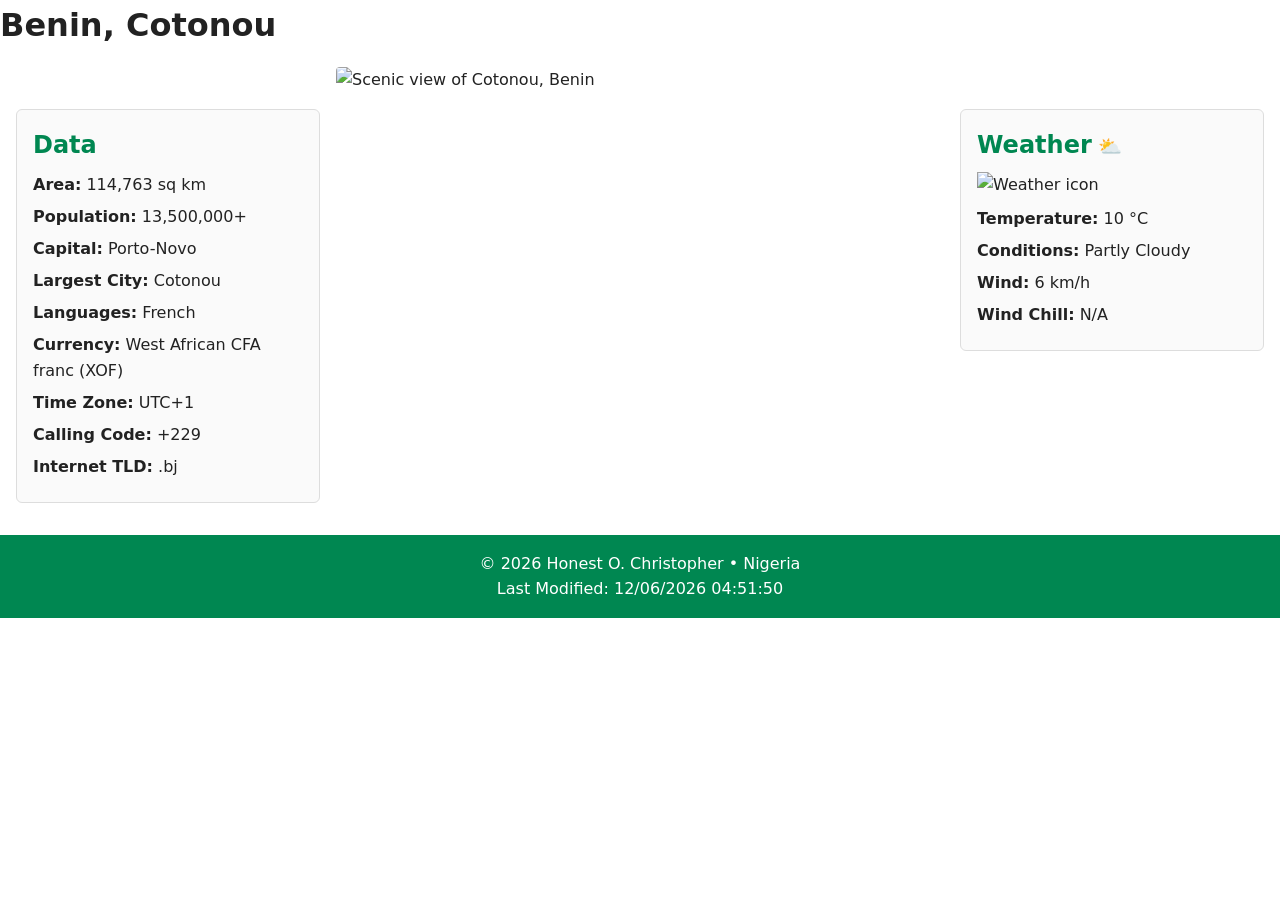
==== place.html @ bde8052c "week 3 assignment" ====
<!DOCTYPE html>
<html lang="en">
<head>
    <meta charset="UTF-8">
    <meta name="viewport" content="width=device-width, initial-scale=1.0">
    <title>Benin, Cotonou</title>
    <meta name="description" content="">
    <meta name="author" content="Oseghale C.H">
    <link rel="stylesheet" href="styles/place.css">
    <script src="scripts/place.js" defer></script>
</head>
<body>
    <h1>Benin, Cotonou</h1>

    <main class="layout">
        <!--Hero Image-->
        <div class="hero">
            <picture>
                <source srcset="images/" media="(min-width: 768px)">
                <img src="images/cotonou.webp" alt="Scenic view of Cotonou, Benin">
            </picture>
        </div>

        <!-- Data Section -->
        <section class="data">
            <h2>Data</h2>
            <ul>
                <li><strong>Area:</strong> 114,763 sq km</li>
                <li><strong>Population:</strong> 13,500,000+</li>
                <li><strong>Capital:</strong> Porto-Novo</li>
                <li><strong>Largest City:</strong> Cotonou</li>
                <li><strong>Languages:</strong> French</li>
                <li><strong>Currency:</strong>  West African CFA franc (XOF)</li>
                <li><strong>Time Zone:</strong> UTC+1</li>
                <li><strong>Calling Code:</strong> +229</li>
                <li><strong>Internet TLD:</strong> .bj</li>
            </ul>
        </section>

        <!-- Weather Section -->
        <section class="weather">
            <h2>Weather</h2>
            <img src="images/weather.svg" alt="Weather icon" class="weather-icon">
            <ul>
                <li><strong>Temperature:</strong> <span id="temp">10</span> °C</li>
                <li><strong>Conditions:</strong> Partly Cloudy</li>
                <li><strong>Wind:</strong> <span id="speed">6</span> km/h</li>
                <li><strong>Wind Chill:</strong> <span id="windchill"></span></li>
            </ul>
        </section>
</main>

<footer>
  <p>&copy; <span id="year"></span> Honest O. Christopher • Nigeria</p>
  <p>Last Modified: <span id="lastModified"></span></p>
</footer>
    
</body>
</html>
---- styles/place.css ----
:root {
  --primary: #008751;
  --secondary: #ffffff;
  --accent: #fcd116;
  --text: #222;
}

* {
  box-sizing: border-box;
  margin: 0;
  padding: 0;
}

body {
  font-family: system-ui, sans-serif;
  background: var(--secondary);
  color: var(--text);
  line-height: 1.6;
}

header {
  background: var(--primary);
  color: white;
  text-align: center;
  padding: 1rem;
}

.layout {
  display: grid;
  gap: 1rem;
  padding: 1rem;
}

.hero img {
  width: 100%;
  height: auto;
  display: block;
  border-radius: 4px;
}

.data, .weather {
  border: 1px solid #ddd;
  padding: 1rem;
  border-radius: 6px;
  background: #fafafa;
}

.data h2, .weather h2 {
  margin-bottom: 0.5rem;
  color: var(--primary);
}

.data ul, .weather ul {
  list-style: none;
}

.data li, .weather li {
  margin-bottom: 0.4rem;
}

.weather-icon {
  width: 50px;
  height: auto;
  margin-bottom: 0.5rem;
}

/* pseudo-element for large view */
@media (min-width: 768px) {
  .layout {
    grid-template-columns: 1fr 2fr 1fr;
    align-items: start;
  }

  .hero {
    grid-column: 2 / 3;
  }

  .data {
    grid-column: 1 / 2;
  }

  .weather {
    grid-column: 3 / 4;
  }

  .weather h2::after {
    content: " ⛅";
    font-size: 1.2rem;
  }
}

footer {
  background: var(--primary);
  color: white;
  text-align: center;
  padding: 1rem;
  margin-top: 1rem;
}
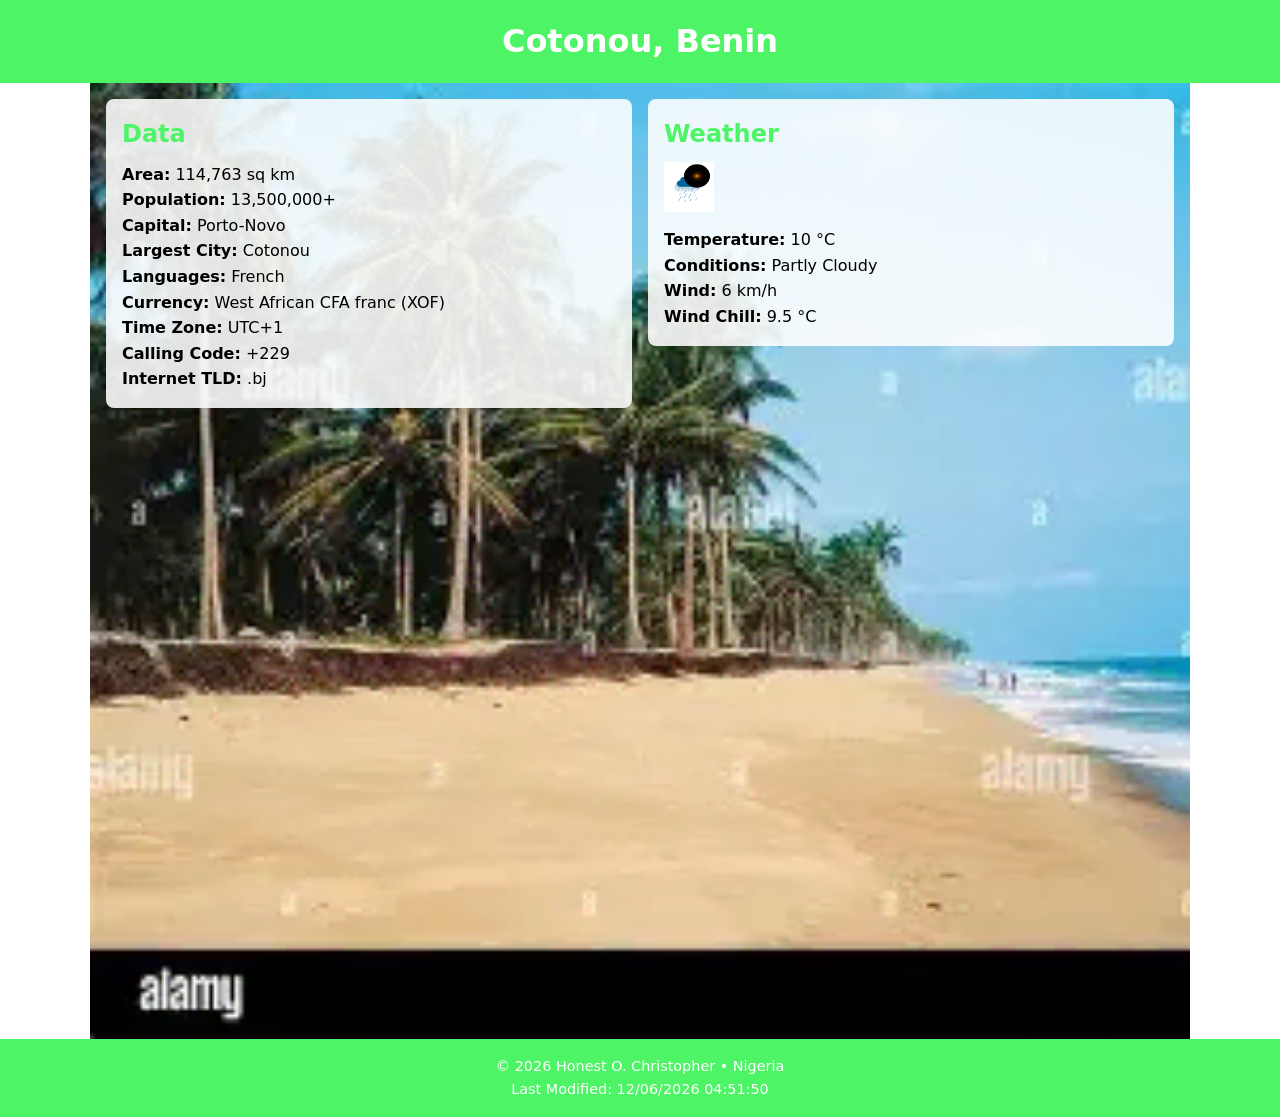
==== commit cc09c375: "new updated changes" ====
--- a/place.html
+++ b/place.html
@@ -1,59 +1,64 @@
 <!DOCTYPE html>
 <html lang="en">
-<head>
-    <meta charset="UTF-8">
-    <meta name="viewport" content="width=device-width, initial-scale=1.0">
-    <title>Benin, Cotonou</title>
-    <meta name="description" content="">
-    <meta name="author" content="Oseghale C.H">
-    <link rel="stylesheet" href="styles/place.css">
-    <script src="scripts/place.js" defer></script>
-</head>
+    <head>
+        <meta charset="UTF-8">
+        <meta name="viewport" content="width=device-width, initial-scale=1.0">
+        <title>Benin, Cotonou</title>
+        <meta name="description" content="Cotonou is the economic capital of Benin, known for its coastal beauty, vibrant markets, and rich West African culture."/>
+        <meta name="author" content="Oseghale C.H">
+        <link rel="stylesheet" href="styles/place.css"/>
+        <script src="scripts/place.js" defer></script>
+    </head>
+
 <body>
-    <h1>Benin, Cotonou</h1>
+    <header>
+       <h1>Cotonou, Benin</h1>
+    </header>
 
-    <main class="layout">
+    <main>
+        <section class="hero">
         <!--Hero Image-->
-        <div class="hero">
             <picture>
-                <source srcset="images/" media="(min-width: 768px)">
-                <img src="images/cotonou.webp" alt="Scenic view of Cotonou, Benin">
+                <source srcset="images/cotonou.webp" media="(min-width: 768px)">
+                <img src="images/cotonou-small.webp" alt="Scenic view of Cotonou, Benin">
             </picture>
-        </div>
 
-        <!-- Data Section -->
-        <section class="data">
-            <h2>Data</h2>
-            <ul>
-                <li><strong>Area:</strong> 114,763 sq km</li>
-                <li><strong>Population:</strong> 13,500,000+</li>
-                <li><strong>Capital:</strong> Porto-Novo</li>
-                <li><strong>Largest City:</strong> Cotonou</li>
-                <li><strong>Languages:</strong> French</li>
-                <li><strong>Currency:</strong>  West African CFA franc (XOF)</li>
-                <li><strong>Time Zone:</strong> UTC+1</li>
-                <li><strong>Calling Code:</strong> +229</li>
-                <li><strong>Internet TLD:</strong> .bj</li>
-            </ul>
+            <!-- Data Section -->
+            <div class="hero-grid">
+                <section class="data">
+                    <h2>Data</h2>
+                    <ul>
+                        <li><strong>Area:</strong> 114,763 sq km</li>
+                        <li><strong>Population:</strong> 13,500,000+</li>
+                        <li><strong>Capital:</strong> Porto-Novo</li>
+                        <li><strong>Largest City:</strong> Cotonou</li>
+                        <li><strong>Languages:</strong> French</li>
+                        <li><strong>Currency:</strong>  West African CFA franc (XOF)</li>
+                        <li><strong>Time Zone:</strong> UTC+1</li>
+                        <li><strong>Calling Code:</strong> +229</li>
+                        <li><strong>Internet TLD:</strong> .bj</li>
+                    </ul>
+                </section>
+
+                <!-- Weather Section -->
+                <section class="weather">
+                    <h2>Weather</h2>
+                    <img src="images/weather.svg" alt="Weather icon" class="weather-icon">
+                    <ul>
+                        <li><strong>Temperature:</strong> <span id="temp">10</span> °C</li>
+                        <li><strong>Conditions:</strong> Partly Cloudy</li>
+                        <li><strong>Wind:</strong> <span id="speed">6</span> km/h</li>
+                        <li><strong>Wind Chill:</strong> <span id="windchill"></span></li>
+                    </ul>
+                </section>
+            </div>
         </section>
+    </main>
 
-        <!-- Weather Section -->
-        <section class="weather">
-            <h2>Weather</h2>
-            <img src="images/weather.svg" alt="Weather icon" class="weather-icon">
-            <ul>
-                <li><strong>Temperature:</strong> <span id="temp">10</span> °C</li>
-                <li><strong>Conditions:</strong> Partly Cloudy</li>
-                <li><strong>Wind:</strong> <span id="speed">6</span> km/h</li>
-                <li><strong>Wind Chill:</strong> <span id="windchill"></span></li>
-            </ul>
-        </section>
-</main>
-
-<footer>
-  <p>&copy; <span id="year"></span> Honest O. Christopher • Nigeria</p>
-  <p>Last Modified: <span id="lastModified"></span></p>
-</footer>
+    <footer>
+        <p>&copy; <span id="year"></span> Honest O. Christopher • Nigeria</p>
+        <p>Last Modified: <span id="lastModified"></span></p>
+    </footer>
     
 </body>
 </html>
--- a/styles/place.css
+++ b/styles/place.css
@@ -1,8 +1,7 @@
 :root {
-  --primary: #008751;
-  --secondary: #ffffff;
-  --accent: #fcd116;
+  --primary: #4df566;
   --text: #222;
+  --card-bag: rgba(255, 255, 255, 0.88);
 }
 
 * {
@@ -13,8 +12,6 @@
 
 body {
   font-family: system-ui, sans-serif;
-  background: var(--secondary);
-  color: var(--text);
   line-height: 1.6;
 }
 
@@ -25,74 +22,64 @@
   padding: 1rem;
 }
 
-.layout {
-  display: grid;
-  gap: 1rem;
-  padding: 1rem;
+main{ max-width: 1100px;
+margin: 0 auto;}
+
+.hero{
+  position: relative;
 }
 
-.hero img {
+.hero picture img {
   width: 100%;
   height: auto;
   display: block;
-  border-radius: 4px;
 }
 
-.data, .weather {
-  border: 1px solid #ddd;
+/* GRID OVER IMAGE */
+.hero-grid {
+  position: absolute;
+  inset: 0;
+
+  display: grid;
+  grid-template-columns: 1fr 1fr;
+  gap: 1rem;
   padding: 1rem;
-  border-radius: 6px;
-  background: #fafafa;
+  align-items: start;
 }
 
-.data h2, .weather h2 {
+/* CARDS*/
+.data, .weather {
+  padding: 1rem;
+  border-radius: 0.5rem;
+  background: var(--card-bag);
+}
+
+h2 {
   margin-bottom: 0.5rem;
   color: var(--primary);
 }
 
-.data ul, .weather ul {
+ul {
   list-style: none;
-}
-
-.data li, .weather li {
-  margin-bottom: 0.4rem;
 }
 
 .weather-icon {
   width: 50px;
-  height: auto;
   margin-bottom: 0.5rem;
 }
 
-/* pseudo-element for large view */
-@media (min-width: 768px) {
-  .layout {
-    grid-template-columns: 1fr 2fr 1fr;
-    align-items: start;
-  }
-
-  .hero {
-    grid-column: 2 / 3;
-  }
-
-  .data {
-    grid-column: 1 / 2;
-  }
-
-  .weather {
-    grid-column: 3 / 4;
-  }
-
-  .weather h2::after {
-    content: " ⛅";
-    font-size: 1.2rem;
-  }
-}
-
 footer {
-  background: var(--primary);
+  background-color: var(--primary);
   color: white;
   text-align: center;
   padding: 1rem;
-  margin-top: 1rem;
+  font-size: 0.9rem;
 }
+
+/* MOBILE VIEW*/
+@media (max-width: 767px) {
+  .hero-grid {
+    position: static;
+    grid-template-columns: 1fr;
+  }
+}
